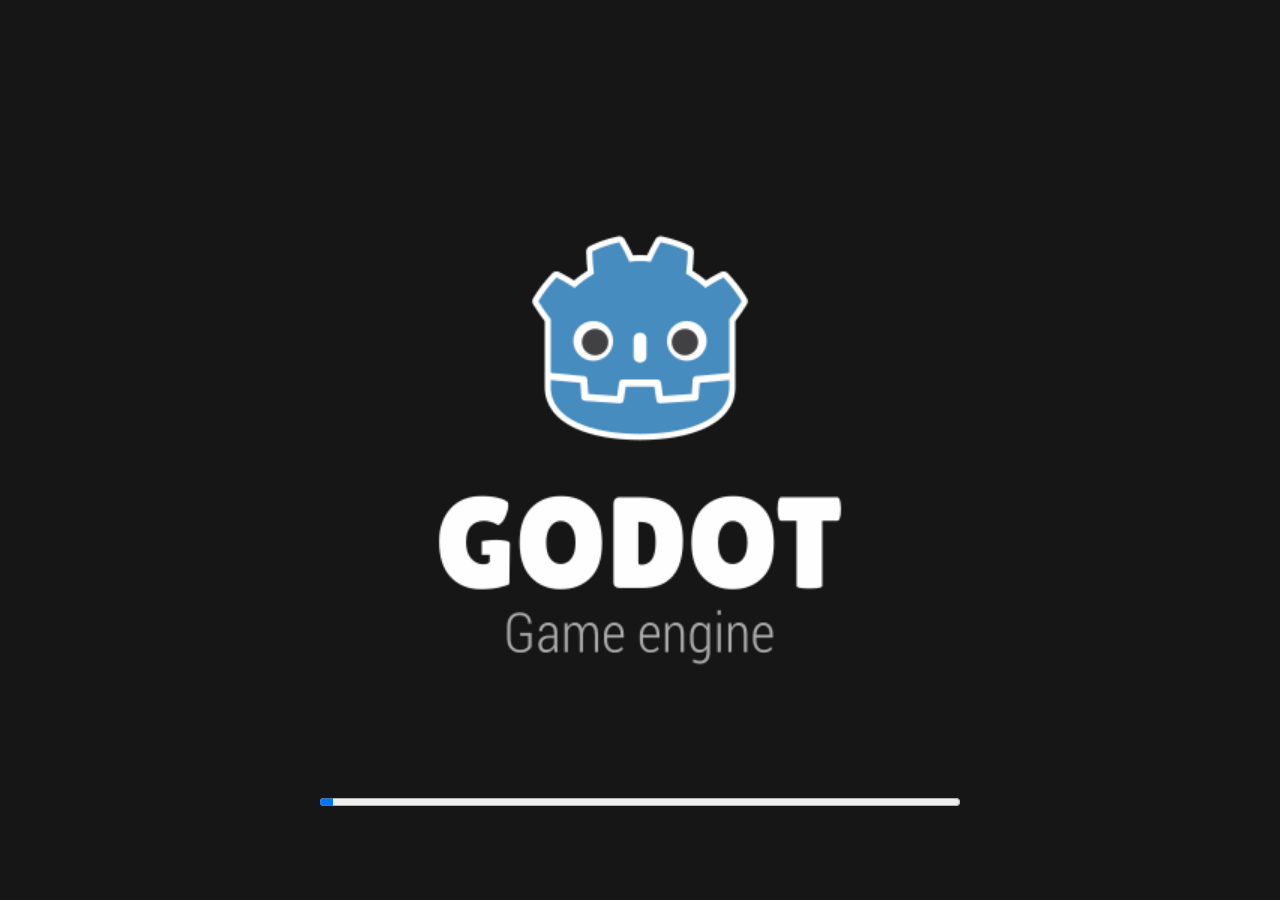
==== docs/index.html @ d6c1c25a "v40: ? help button replays intro anytime" ====
<!DOCTYPE html>
<html lang="en">
	<head>
		<meta charset="utf-8">
		<meta name="viewport" content="width=device-width, user-scalable=no, initial-scale=1.0">
		<title>Space Hunter</title>
		<style>
html, body, #canvas {
	margin: 0;
	padding: 0;
	border: 0;
}

body {
	color: white;
	background-color: black;
	overflow: hidden;
	touch-action: none;
}

#canvas {
	display: block;
}

#canvas:focus {
	outline: none;
}

#status, #status-splash, #status-progress {
	position: absolute;
	left: 0;
	right: 0;
}

#status, #status-splash {
	top: 0;
	bottom: 0;
}

#status {
	background-color: #161616;
	display: flex;
	flex-direction: column;
	justify-content: center;
	align-items: center;
	visibility: hidden;
}

#status-splash {
	max-height: 100%;
	max-width: 100%;
	margin: auto;
}

#status-splash.show-image--false {
	display: none;
}

#status-splash.fullsize--true {
	height: 100%;
	width: 100%;
	object-fit: contain;
}

#status-splash.use-filter--false {
	image-rendering: pixelated;
}

#status-progress, #status-notice {
	display: none;
}

#status-progress {
	bottom: 10%;
	width: 50%;
	margin: 0 auto;
}

#status-notice {
	background-color: #5b3943;
	border-radius: 0.5rem;
	border: 1px solid #9b3943;
	color: #e0e0e0;
	font-family: 'Noto Sans', 'Droid Sans', Arial, sans-serif;
	line-height: 1.3;
	margin: 0 2rem;
	overflow: hidden;
	padding: 1rem;
	text-align: center;
	z-index: 1;
}
		</style>
		<link id="-gd-engine-icon" rel="icon" type="image/png" href="index.icon.png" />
<link rel="apple-touch-icon" href="index.apple-touch-icon.png"/>
<style type="text/css">canvas { image-rendering: pixelated }</style>
	</head>
	<body>
		<canvas id="canvas">
			Your browser does not support the canvas tag.
		</canvas>

		<noscript>
			Your browser does not support JavaScript.
		</noscript>

		<div id="status">
			<img id="status-splash" class="show-image--true fullsize--true use-filter--true" src="index.png" alt="">
			<progress id="status-progress"></progress>
			<div id="status-notice"></div>
		</div>

		<script src="index.js"></script>
		<script>
const GODOT_CONFIG = {"args":[],"canvasResizePolicy":2,"ensureCrossOriginIsolationHeaders":true,"executable":"index","experimentalVK":false,"fileSizes":{"index.pck":950112,"index.wasm":43682606},"focusCanvas":true,"gdextensionLibs":[]};
const GODOT_THREADS_ENABLED = false;
const engine = new Engine(GODOT_CONFIG);

(function () {
	const statusOverlay = document.getElementById('status');
	const statusProgress = document.getElementById('status-progress');
	const statusNotice = document.getElementById('status-notice');

	let initializing = true;
	let statusMode = '';

	function setStatusMode(mode) {
		if (statusMode === mode || !initializing) {
			return;
		}
		if (mode === 'hidden') {
			statusOverlay.remove();
			initializing = false;
			return;
		}
		statusOverlay.style.visibility = 'visible';
		statusProgress.style.display = mode === 'progress' ? 'block' : 'none';
		statusNotice.style.display = mode === 'notice' ? 'block' : 'none';
		statusMode = mode;
	}

	function setStatusNotice(text) {
		while (statusNotice.lastChild) {
			statusNotice.removeChild(statusNotice.lastChild);
		}
		const lines = text.split('\n');
		lines.forEach((line) => {
			statusNotice.appendChild(document.createTextNode(line));
			statusNotice.appendChild(document.createElement('br'));
		});
	}

	function displayFailureNotice(err) {
		console.error(err);
		if (err instanceof Error) {
			setStatusNotice(err.message);
		} else if (typeof err === 'string') {
			setStatusNotice(err);
		} else {
			setStatusNotice('An unknown error occurred.');
		}
		setStatusMode('notice');
		initializing = false;
	}

	const missing = Engine.getMissingFeatures({
		threads: GODOT_THREADS_ENABLED,
	});

	if (missing.length !== 0) {
		if (GODOT_CONFIG['serviceWorker'] && GODOT_CONFIG['ensureCrossOriginIsolationHeaders'] && 'serviceWorker' in navigator) {
			let serviceWorkerRegistrationPromise;
			try {
				serviceWorkerRegistrationPromise = navigator.serviceWorker.getRegistration();
			} catch (err) {
				serviceWorkerRegistrationPromise = Promise.reject(new Error('Service worker registration failed.'));
			}
			// There's a chance that installing the service worker would fix the issue
			Promise.race([
				serviceWorkerRegistrationPromise.then((registration) => {
					if (registration != null) {
						return Promise.reject(new Error('Service worker already exists.'));
					}
					return registration;
				}).then(() => engine.installServiceWorker()),
				// For some reason, `getRegistration()` can stall
				new Promise((resolve) => {
					setTimeout(() => resolve(), 2000);
				}),
			]).then(() => {
				// Reload if there was no error.
				window.location.reload();
			}).catch((err) => {
				console.error('Error while registering service worker:', err);
			});
		} else {
			// Display the message as usual
			const missingMsg = 'Error\nThe following features required to run Godot projects on the Web are missing:\n';
			displayFailureNotice(missingMsg + missing.join('\n'));
		}
	} else {
		setStatusMode('progress');
		engine.startGame({
			'onProgress': function (current, total) {
				if (current > 0 && total > 0) {
					statusProgress.value = current;
					statusProgress.max = total;
				} else {
					statusProgress.removeAttribute('value');
					statusProgress.removeAttribute('max');
				}
			},
		}).then(() => {
			setStatusMode('hidden');
		}, displayFailureNotice);
	}
}());
		</script>
	</body>
</html>
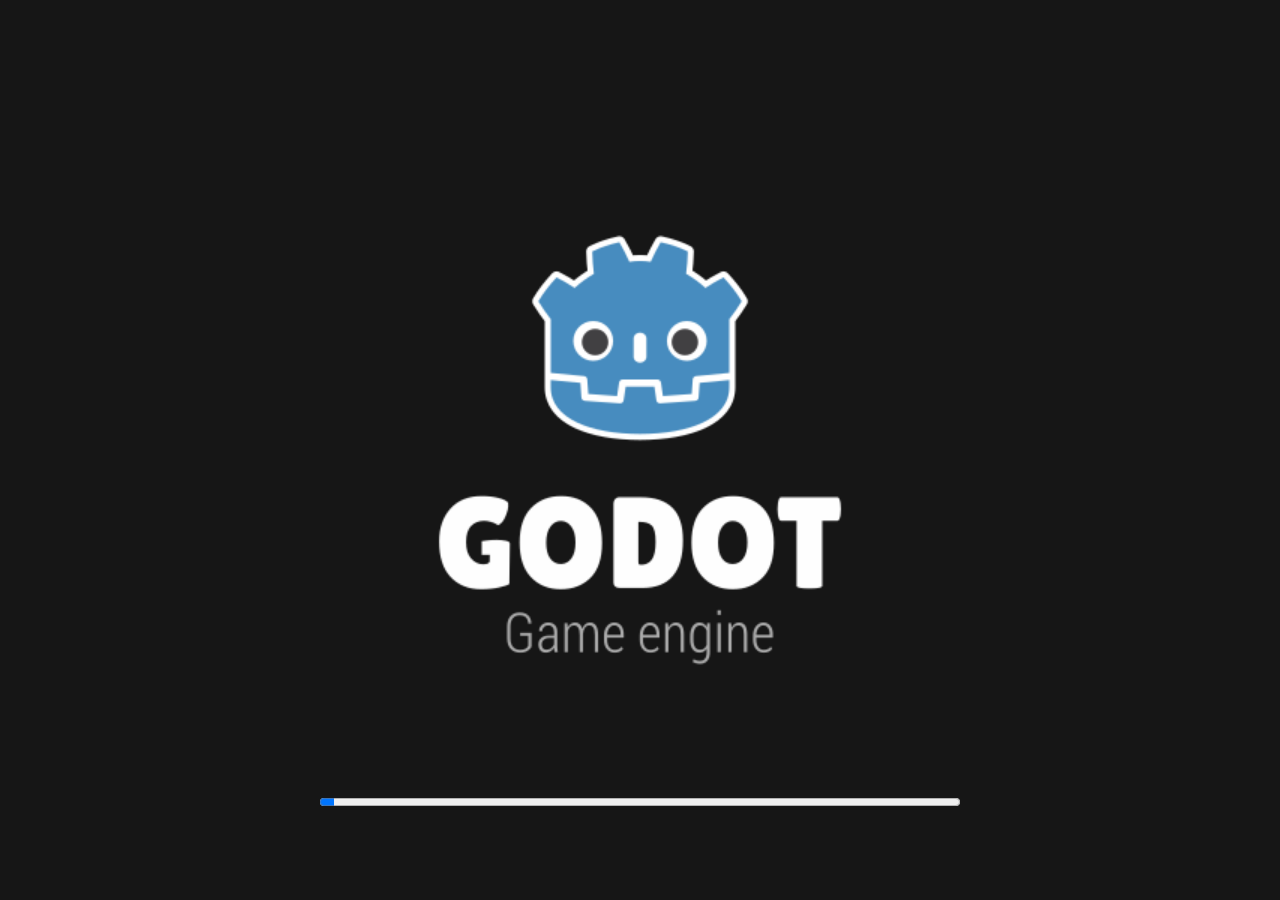
==== commit c2b58517: "fix: remove PanelContainer wrapper from intro (buttons unresponsive on WASM) PanelContainer intercep" ====
--- a/docs/index.html
+++ b/docs/index.html
@@ -111,7 +111,7 @@
 
 		<script src="index.js"></script>
 		<script>
-const GODOT_CONFIG = {"args":[],"canvasResizePolicy":2,"ensureCrossOriginIsolationHeaders":true,"executable":"index","experimentalVK":false,"fileSizes":{"index.pck":950112,"index.wasm":43682606},"focusCanvas":true,"gdextensionLibs":[]};
+const GODOT_CONFIG = {"args":[],"canvasResizePolicy":2,"emscriptenPoolSize":8,"ensureCrossOriginIsolationHeaders":true,"executable":"index","experimentalVK":false,"fileSizes":{"index.pck":890712,"index.wasm":37685705},"focusCanvas":true,"gdextensionLibs":[],"godotPoolSize":4};
 const GODOT_THREADS_ENABLED = false;
 const engine = new Engine(GODOT_CONFIG);
 
